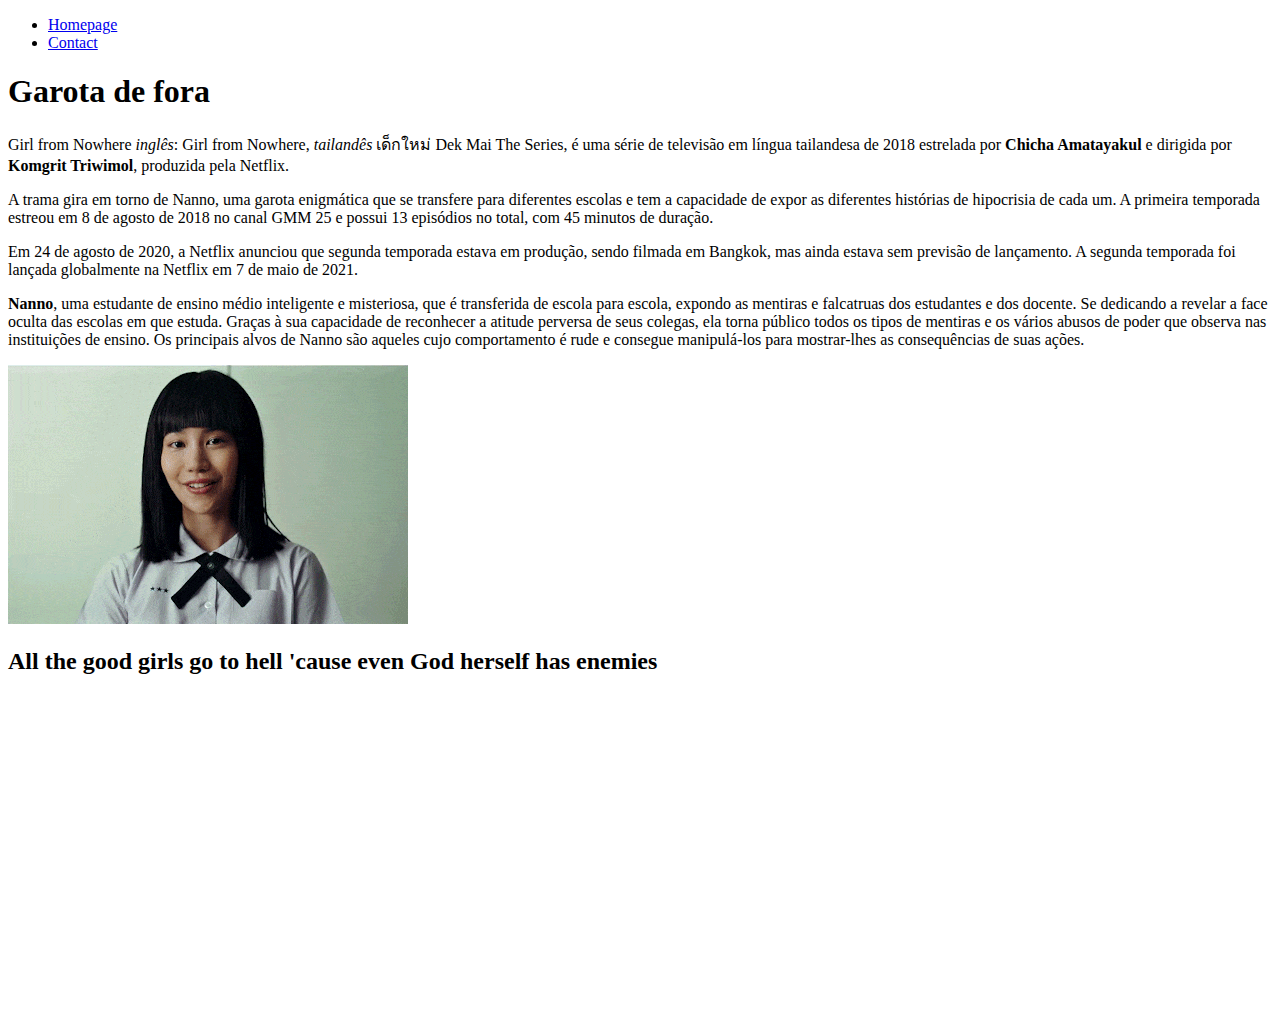
==== index.html @ f457896b "exercicio html" ====
<!DOCTYPE html>
<html lang="pt-br">
<head>
    <meta charset="UTF-8">
    <meta http-equiv="X-UA-Compatible" content="IE=edge">
    <meta name="viewport" content="width=device-width, initial-scale=1.0">
    <title>Girl from Nowhere Homepage</title>
</head>
<body>

    <ul>
        <li><a href="index.html"> Homepage </a></li>
        <li><a href="contato.html"> Contact </a></li>
    </ul>

    <h1>Garota de fora</h1>
<p>
    Girl from Nowhere <i>inglês</i>: Girl from Nowhere, <i>tailandês</i> เด็กใหม่ Dek Mai The Series, 
    é uma série de televisão em língua tailandesa de 2018 estrelada por <b>Chicha Amatayakul</b>
    e dirigida por <b>Komgrit Triwimol</b>, produzida pela Netflix.
</p>
    A trama gira em torno de Nanno, uma garota enigmática que se transfere para diferentes escolas 
    e tem a capacidade de expor as diferentes histórias de hipocrisia de cada um. A primeira temporada 
    estreou em 8 de agosto de 2018 no canal GMM 25 e possui 13 episódios no total, com 45 minutos de duração.
<p>
    Em 24 de agosto de 2020, a Netflix anunciou que segunda temporada estava em produção, 
    sendo filmada em Bangkok, mas ainda estava sem previsão de lançamento. 
    A segunda temporada foi lançada globalmente na Netflix em 7 de maio de 2021.
</p>
    <b>Nanno</b>, uma estudante de ensino médio inteligente e misteriosa, que é transferida de escola para escola, 
    expondo as mentiras e falcatruas dos estudantes e dos docente. Se dedicando a revelar a face oculta das 
    escolas em que estuda. Graças à sua capacidade de reconhecer a atitude perversa de seus colegas, 
    ela torna público todos os tipos de mentiras e os vários abusos de poder que observa nas instituições 
    de ensino. Os principais alvos de Nanno são aqueles cujo comportamento é rude e consegue manipulá-los 
    para mostrar-lhes as consequências de suas ações.
</p>

<img src="assets/gifs/nanno1.gif" alt="Olá meu nome é Nanoo">

<h2>All the good girls go to hell 'cause even God herself has enemies</h2>

<iframe width="560" height="315" src="https://www.youtube.com/embed/-NdeDsk2WxQ" title="YouTube video player" 
frameborder="0" allow="accelerometer; autoplay; clipboard-write; encrypted-media; gyroscope; picture-in-picture" 
allowfullscreen></iframe>

</body>
</html>
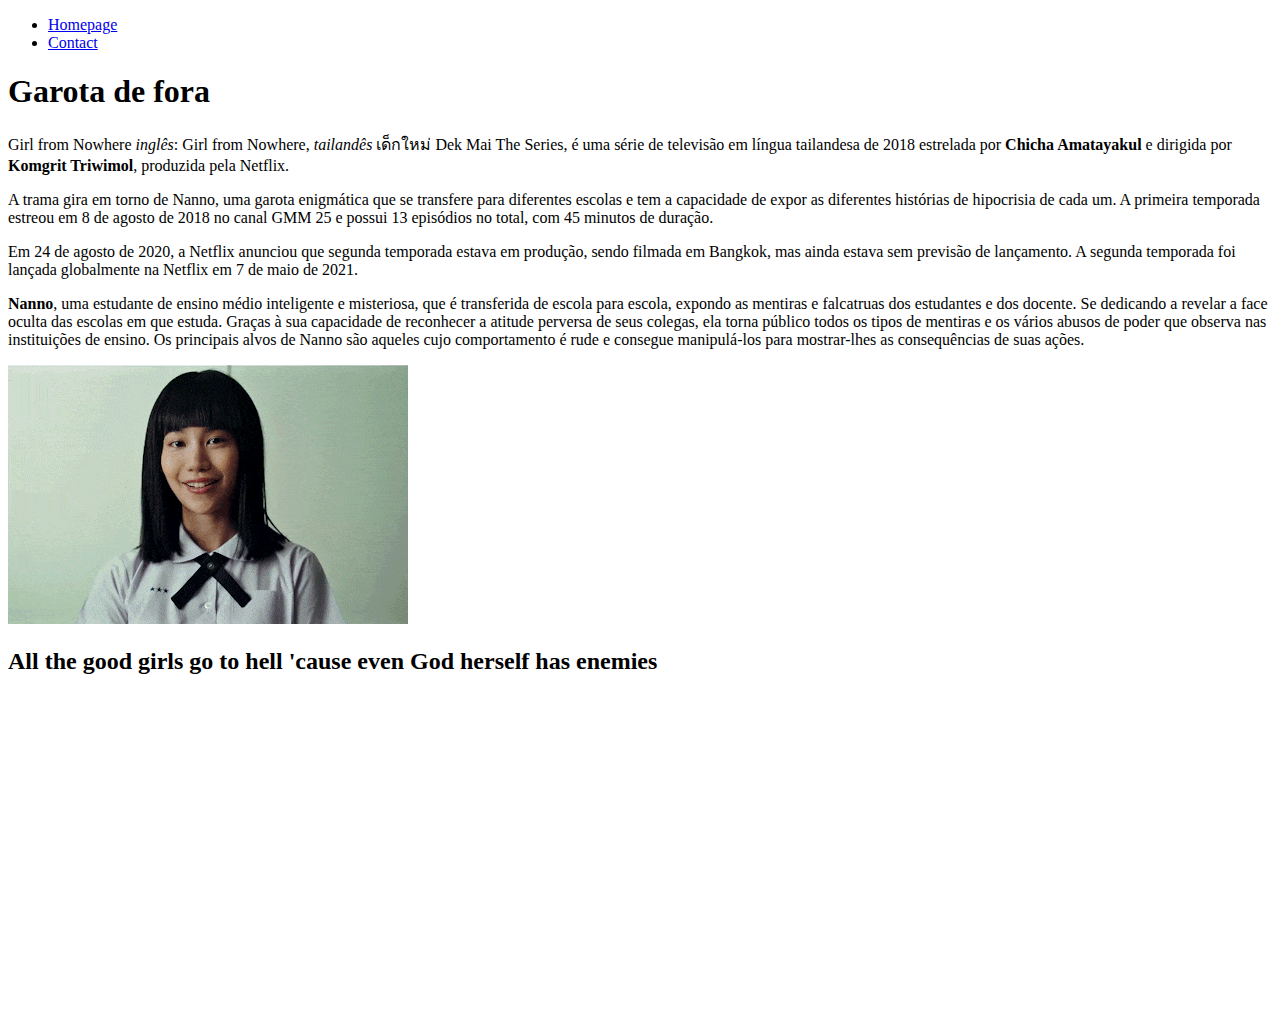
==== commit 988db7a9: "exercicio html" ====
--- a/index.html
+++ b/index.html
@@ -7,9 +7,9 @@
     <title>Girl from Nowhere Homepage</title>
 </head>
 <body>
-
+ 
     <ul>
-        <li><a href="index.html"> Homepage </a></li>
+        <li><a href="index.html"> Homepage </a> </li>
         <li><a href="contato.html"> Contact </a></li>
     </ul>
 
@@ -43,5 +43,6 @@
 frameborder="0" allow="accelerometer; autoplay; clipboard-write; encrypted-media; gyroscope; picture-in-picture" 
 allowfullscreen></iframe>
 
+
 </body>
 </html>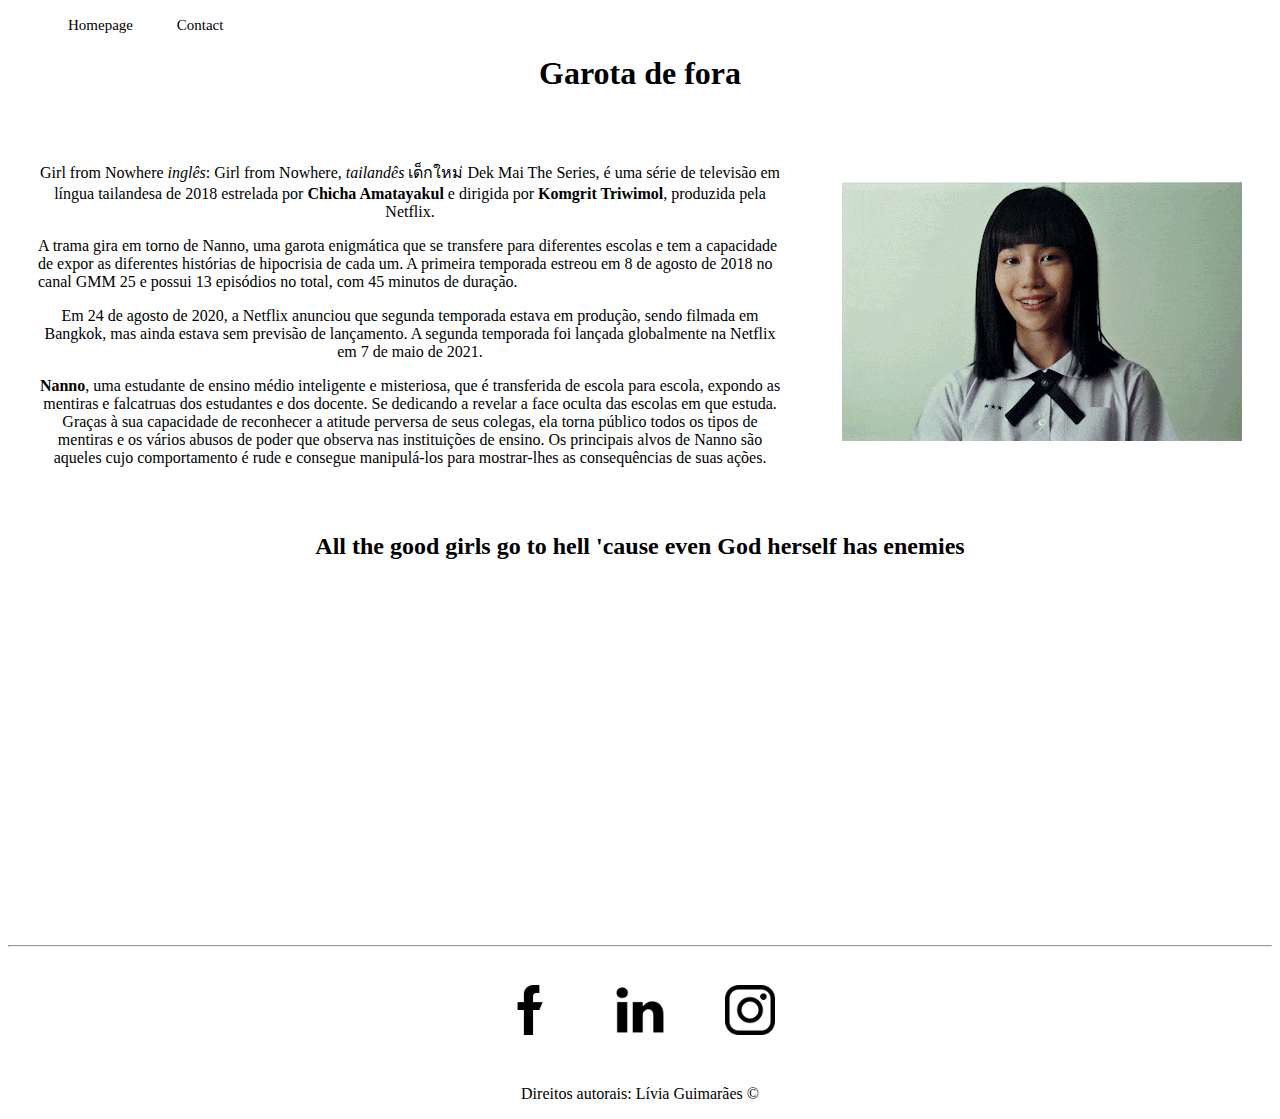
==== commit c7d9fdb2: "Implementação do site usando CSS" ====
--- a/index.html
+++ b/index.html
@@ -5,43 +5,80 @@
     <meta http-equiv="X-UA-Compatible" content="IE=edge">
     <meta name="viewport" content="width=device-width, initial-scale=1.0">
     <title>Girl from Nowhere Homepage</title>
+    <link rel="stylesheet" href="assets/css/style.css">
+
+    <style>
+        .1p{
+            font-size: 20px;
+        }
+    </style>
 </head>
 <body>
  
-    <ul>
+    <ul id="menu">
         <li><a href="index.html"> Homepage </a> </li>
         <li><a href="contato.html"> Contact </a></li>
     </ul>
+    <h1 class="center">Garota de fora</h1>
+<div class="container">
 
-    <h1>Garota de fora</h1>
-<p>
-    Girl from Nowhere <i>inglês</i>: Girl from Nowhere, <i>tailandês</i> เด็กใหม่ Dek Mai The Series, 
-    é uma série de televisão em língua tailandesa de 2018 estrelada por <b>Chicha Amatayakul</b>
-    e dirigida por <b>Komgrit Triwimol</b>, produzida pela Netflix.
+<div class="p-30">
+    <p class="center">
+        Girl from Nowhere <i>inglês</i>: Girl from Nowhere, <i>tailandês</i> เด็กใหม่ Dek Mai The Series, 
+        é uma série de televisão em língua tailandesa de 2018 estrelada por <b>Chicha Amatayakul</b>
+        e dirigida por <b>Komgrit Triwimol</b>, produzida pela Netflix.
+    </p>
+        A trama gira em torno de Nanno, uma garota enigmática que se transfere para diferentes escolas 
+        e tem a capacidade de expor as diferentes histórias de hipocrisia de cada um. A primeira temporada 
+        estreou em 8 de agosto de 2018 no canal GMM 25 e possui 13 episódios no total, com 45 minutos de duração.
+    <p class="center">
+        Em 24 de agosto de 2020, a Netflix anunciou que segunda temporada estava em produção, 
+        sendo filmada em Bangkok, mas ainda estava sem previsão de lançamento. 
+        A segunda temporada foi lançada globalmente na Netflix em 7 de maio de 2021.
+    </p>
+    <p class="center">
+        <b>Nanno</b>, uma estudante de ensino médio inteligente e misteriosa, que é transferida de escola para escola, 
+        expondo as mentiras e falcatruas dos estudantes e dos docente. Se dedicando a revelar a face oculta das 
+        escolas em que estuda. Graças à sua capacidade de reconhecer a atitude perversa de seus colegas, 
+        ela torna público todos os tipos de mentiras e os vários abusos de poder que observa nas instituições 
+        de ensino. Os principais alvos de Nanno são aqueles cujo comportamento é rude e consegue manipulá-los 
+        para mostrar-lhes as consequências de suas ações.
+    </p>
+</div>
+   
+<div>
+    <img class="br-50 p-30" src="assets/gifs/nanno1.gif" alt="Olá meu nome é Nanoo">
+</div>
+</div>
+
+
+    <h2 class="center">All the good girls go to hell 'cause even God herself has enemies</h2>
+<div class="container mb-50">
+    <iframe width="560" height="315" src="https://www.youtube.com/embed/-NdeDsk2WxQ" title="YouTube video player" 
+    frameborder="0" allow="accelerometer; autoplay; clipboard-write; encrypted-media; gyroscope; picture-in-picture" 
+    allowfullscreen></iframe>
+</div>
+    <hr>
+<footer>
+
+    <div class="container">
+        <a href="https://www.facebook.com/liyuu.uke.7" target="_blank"> 
+            <img class="tm-social p-30" src="assets/img/facebook.png" alt="Logo do Facebook">
+        </a>
+    <a href="https://www.linkedin.com/in/liviaguimaraes92/" target="_blank">
+            <img class="tm-social p-30" src="assets/img/linkedin.png" alt="Logo do Linkein">
+    </a>
+
+    <a href="https://www.instagram.com/luvlivis/" target="_blank">
+             <img class="tm-social p-30" src="assets/img/instagram-logo.png" alt="Logo do Instagram">
+    </a>
+    </div>
+
+<p class="center">
+    Direitos autorais: Lívia Guimarães &copy
 </p>
-    A trama gira em torno de Nanno, uma garota enigmática que se transfere para diferentes escolas 
-    e tem a capacidade de expor as diferentes histórias de hipocrisia de cada um. A primeira temporada 
-    estreou em 8 de agosto de 2018 no canal GMM 25 e possui 13 episódios no total, com 45 minutos de duração.
-<p>
-    Em 24 de agosto de 2020, a Netflix anunciou que segunda temporada estava em produção, 
-    sendo filmada em Bangkok, mas ainda estava sem previsão de lançamento. 
-    A segunda temporada foi lançada globalmente na Netflix em 7 de maio de 2021.
-</p>
-    <b>Nanno</b>, uma estudante de ensino médio inteligente e misteriosa, que é transferida de escola para escola, 
-    expondo as mentiras e falcatruas dos estudantes e dos docente. Se dedicando a revelar a face oculta das 
-    escolas em que estuda. Graças à sua capacidade de reconhecer a atitude perversa de seus colegas, 
-    ela torna público todos os tipos de mentiras e os vários abusos de poder que observa nas instituições 
-    de ensino. Os principais alvos de Nanno são aqueles cujo comportamento é rude e consegue manipulá-los 
-    para mostrar-lhes as consequências de suas ações.
-</p>
+</footer>
 
-<img src="assets/gifs/nanno1.gif" alt="Olá meu nome é Nanoo">
-
-<h2>All the good girls go to hell 'cause even God herself has enemies</h2>
-
-<iframe width="560" height="315" src="https://www.youtube.com/embed/-NdeDsk2WxQ" title="YouTube video player" 
-frameborder="0" allow="accelerometer; autoplay; clipboard-write; encrypted-media; gyroscope; picture-in-picture" 
-allowfullscreen></iframe>
 
 
 </body>
--- a/assets/css/style.css
+++ b/assets/css/style.css
@@ -0,0 +1,52 @@
+/* Estilos da página index.html */
+
+.center {
+    text-align: center;
+}
+
+.container {
+
+    display: flex;
+    flex-flow: row;
+    justify-content: center;
+    align-items: center;
+}
+
+#menu li {
+    display: inline;
+    padding: 20px;
+    text-decoration: none;
+}
+
+#menu li a {
+    text-decoration: none;
+    color: black;
+    font-size: 15px;
+}
+
+#menu li a:hover{
+    color: grey;
+} 
+
+.p-30 {
+    padding: 30px;
+}
+
+.p-50 {
+    border-radius: 50%;
+}
+
+.tm-social {
+    width: 50px;
+    height: 50px;
+}
+
+.mb-50 {
+    margin-bottom: 50px;
+}
+
+/* Estilos da página contato.html */
+
+.ml-50 {
+    margin-left: 50px;
+}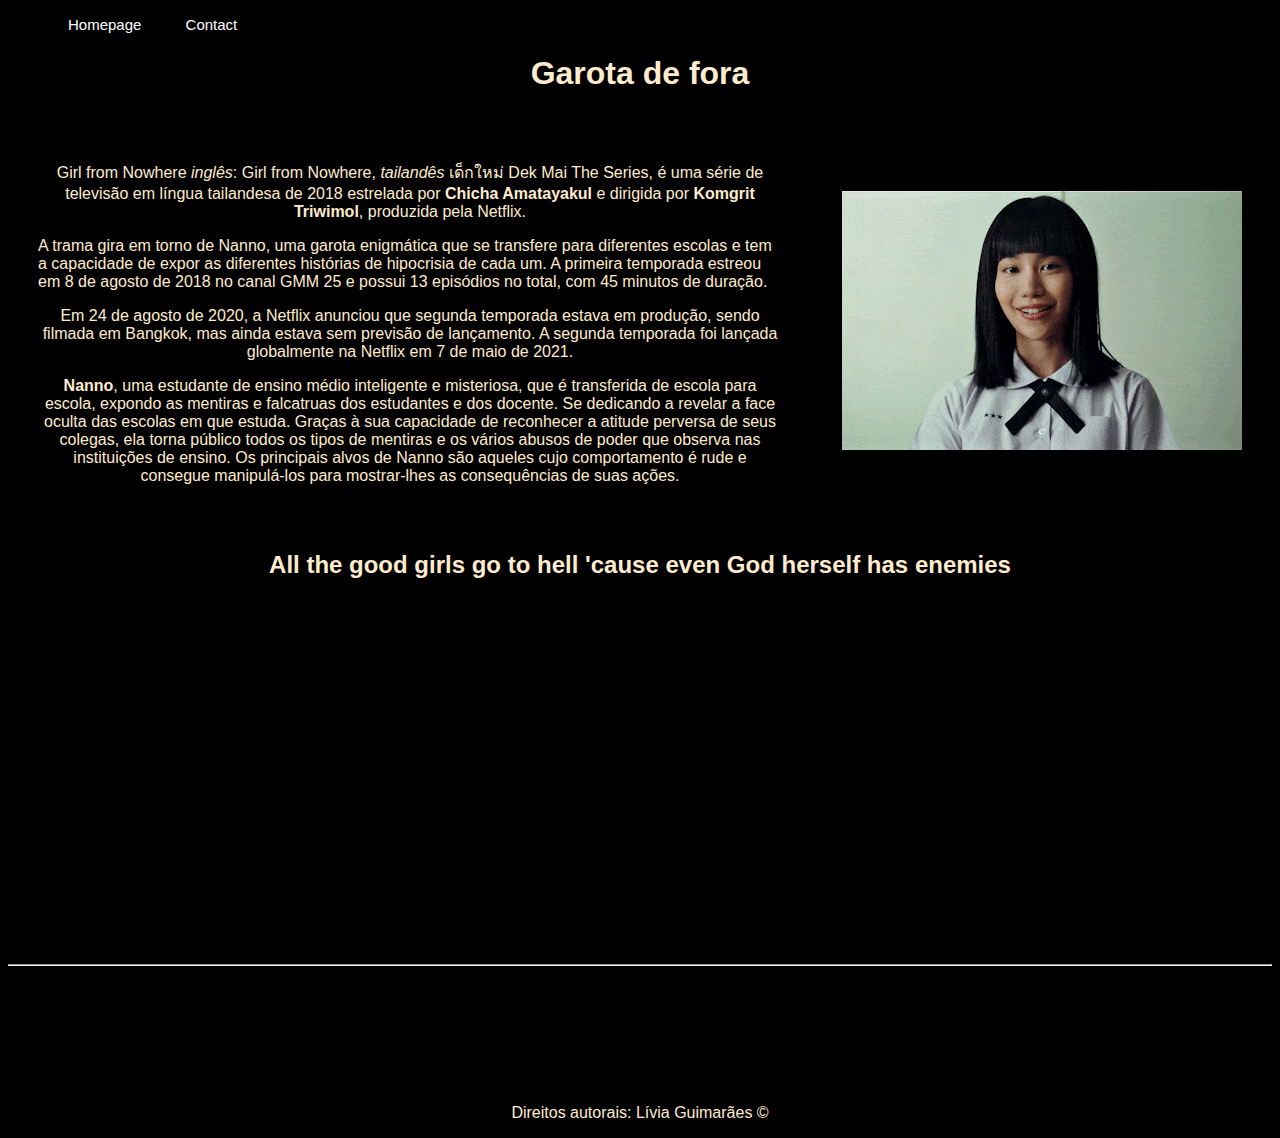
==== commit 0dfa077a: "garota de fora" ====
--- a/index.html
+++ b/index.html
@@ -13,7 +13,9 @@
         }
     </style>
 </head>
-<body>
+<body style = "background-color: black" class="color font">
+  
+
  
     <ul id="menu">
         <li><a href="index.html"> Homepage </a> </li>
--- a/assets/css/style.css
+++ b/assets/css/style.css
@@ -1,4 +1,5 @@
 /* Estilos da página index.html */
+
 
 .center {
     text-align: center;
@@ -20,7 +21,7 @@
 
 #menu li a {
     text-decoration: none;
-    color: black;
+    color: white;
     font-size: 15px;
 }
 
@@ -49,4 +50,12 @@
 
 .ml-50 {
     margin-left: 50px;
+}
+
+.color {
+    color: blanchedalmond;
+}
+
+.font {
+    font-family: Verdana, Geneva, Tahoma, sans-serif;
 }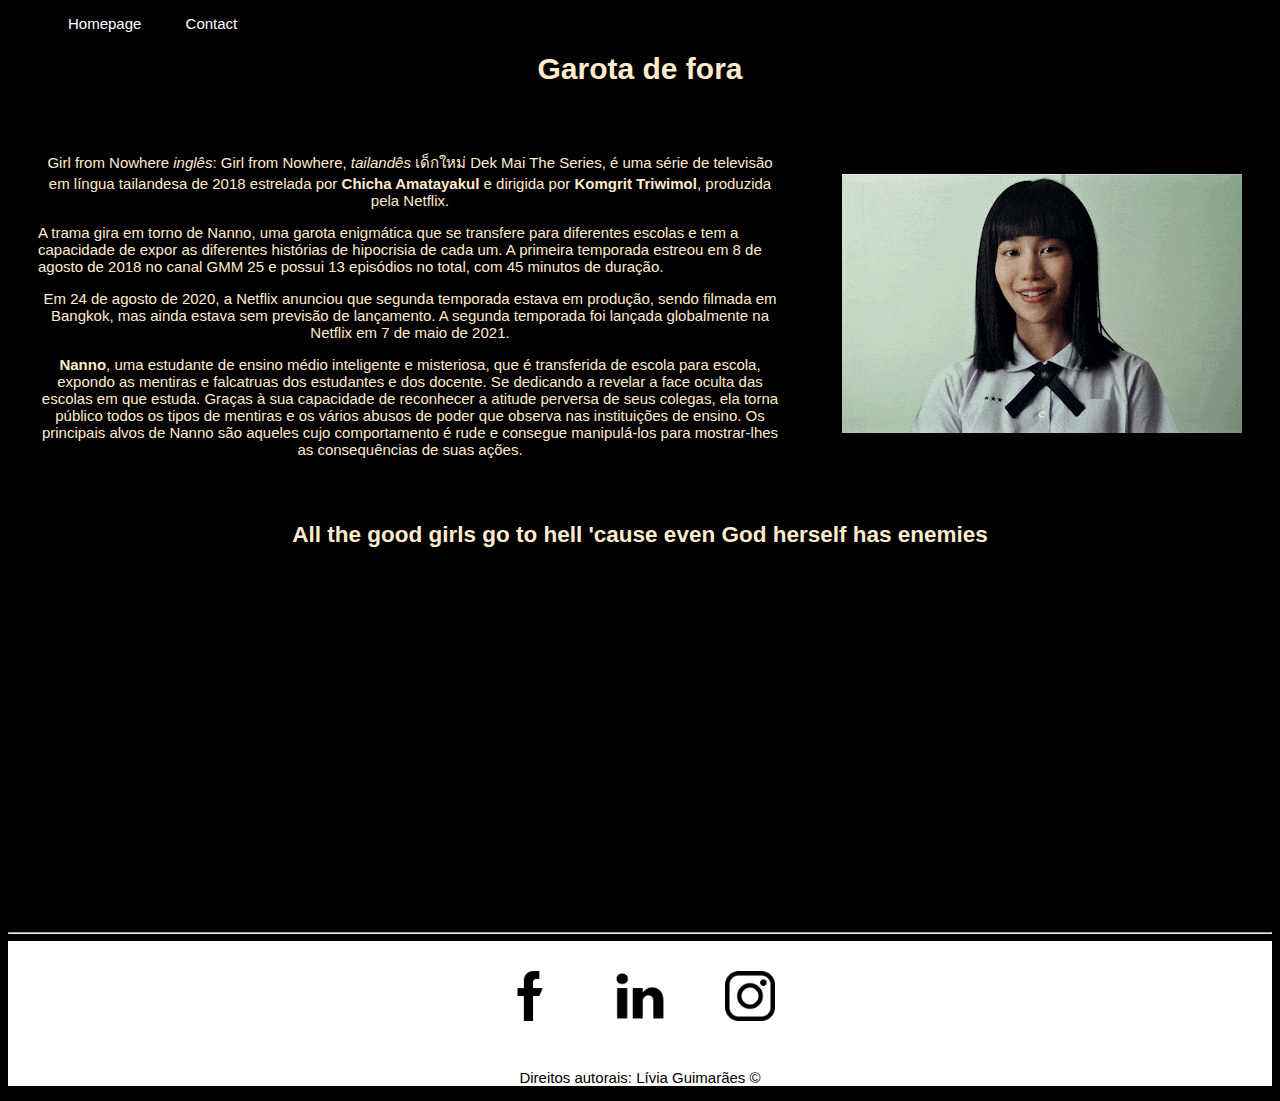
==== commit 6280c9f3: "atualizacao" ====
--- a/index.html
+++ b/index.html
@@ -7,13 +7,8 @@
     <title>Girl from Nowhere Homepage</title>
     <link rel="stylesheet" href="assets/css/style.css">
 
-    <style>
-        .1p{
-            font-size: 20px;
-        }
-    </style>
 </head>
-<body style = "background-color: black" class="color font">
+<body style = "background-color: black" class="color font p1">
   
 
  
@@ -61,7 +56,7 @@
     allowfullscreen></iframe>
 </div>
     <hr>
-<footer>
+<footer class="colorFooter fontFooter">
 
     <div class="container">
         <a href="https://www.facebook.com/liyuu.uke.7" target="_blank"> 
--- a/assets/css/style.css
+++ b/assets/css/style.css
@@ -58,4 +58,16 @@
 
 .font {
     font-family: Verdana, Geneva, Tahoma, sans-serif;
+}
+
+.p1 {
+    font-size: 15px;
+}
+
+.colorFooter {
+    background-color: white;
+}
+
+.fontFooter {
+    color: black;
 }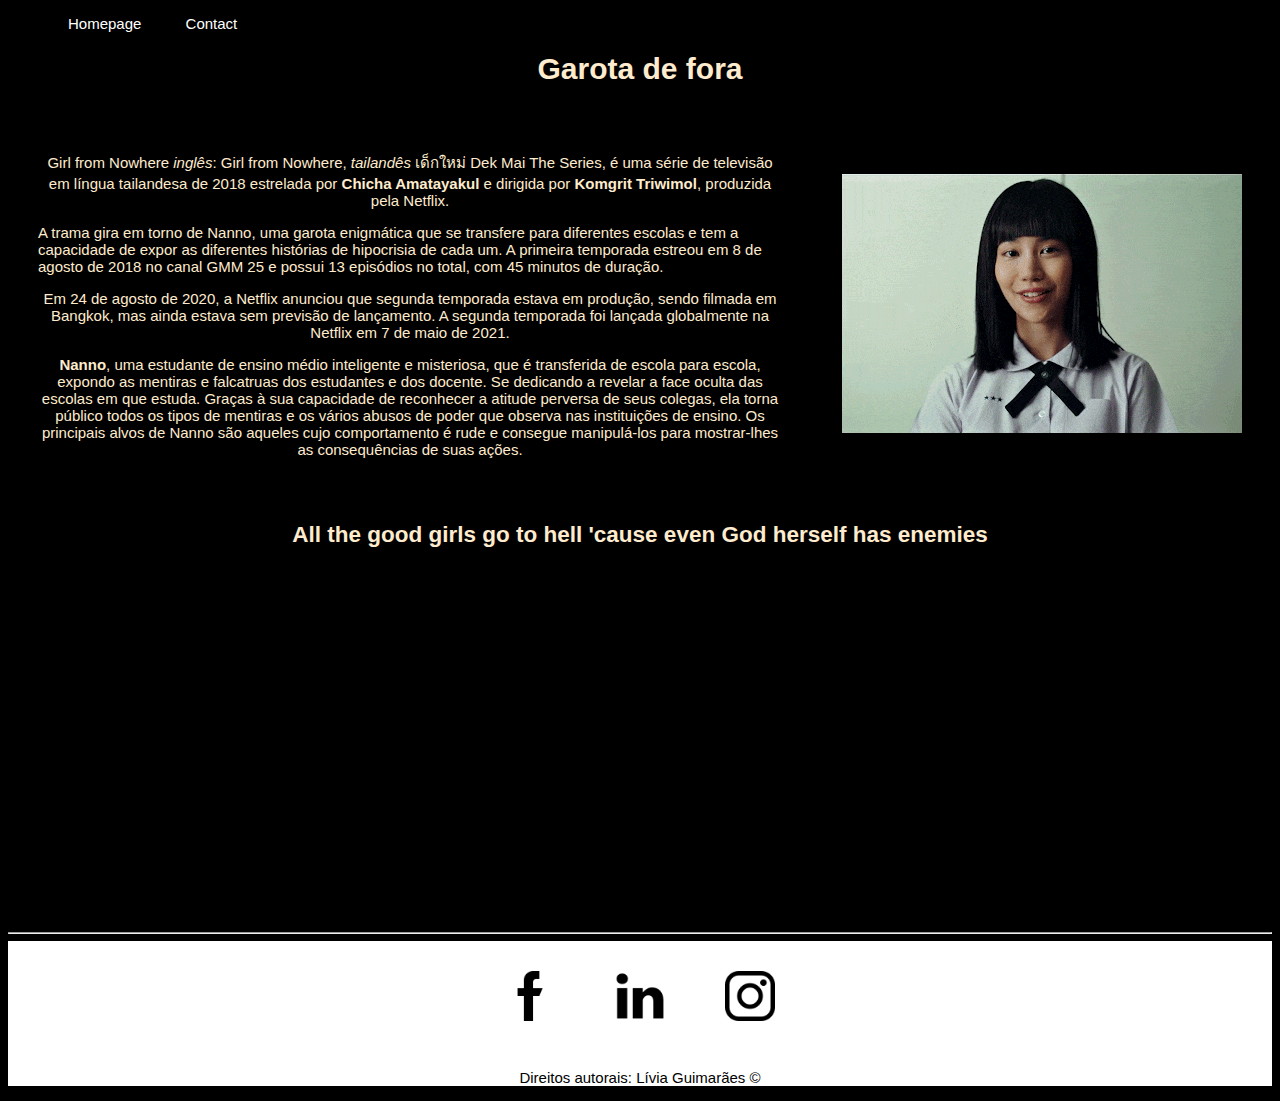
==== commit 54c1326a: "atualizaçao fundamentos web" ====
--- a/index.html
+++ b/index.html
@@ -44,7 +44,7 @@
 </div>
    
 <div>
-    <img class="br-50 p-30" src="assets/gifs/nanno1.gif" alt="Olá meu nome é Nanoo">
+    <img class="br-50 p-30" src="assets/nanno1.gif" alt="Olá meu nome é Nanoo">
 </div>
 </div>
 
@@ -60,14 +60,14 @@
 
     <div class="container">
         <a href="https://www.facebook.com/liyuu.uke.7" target="_blank"> 
-            <img class="tm-social p-30" src="assets/img/facebook.png" alt="Logo do Facebook">
+            <img class="tm-social p-30" src="assets/facebook.png" alt="Logo do Facebook">
         </a>
     <a href="https://www.linkedin.com/in/liviaguimaraes92/" target="_blank">
-            <img class="tm-social p-30" src="assets/img/linkedin.png" alt="Logo do Linkein">
+            <img class="tm-social p-30" src="assets/linkedin.png" alt="Logo do Linkein">
     </a>
 
     <a href="https://www.instagram.com/luvlivis/" target="_blank">
-             <img class="tm-social p-30" src="assets/img/instagram-logo.png" alt="Logo do Instagram">
+             <img class="tm-social p-30" src="assets/instagram-logo.png" alt="Logo do Instagram">
     </a>
     </div>
 
